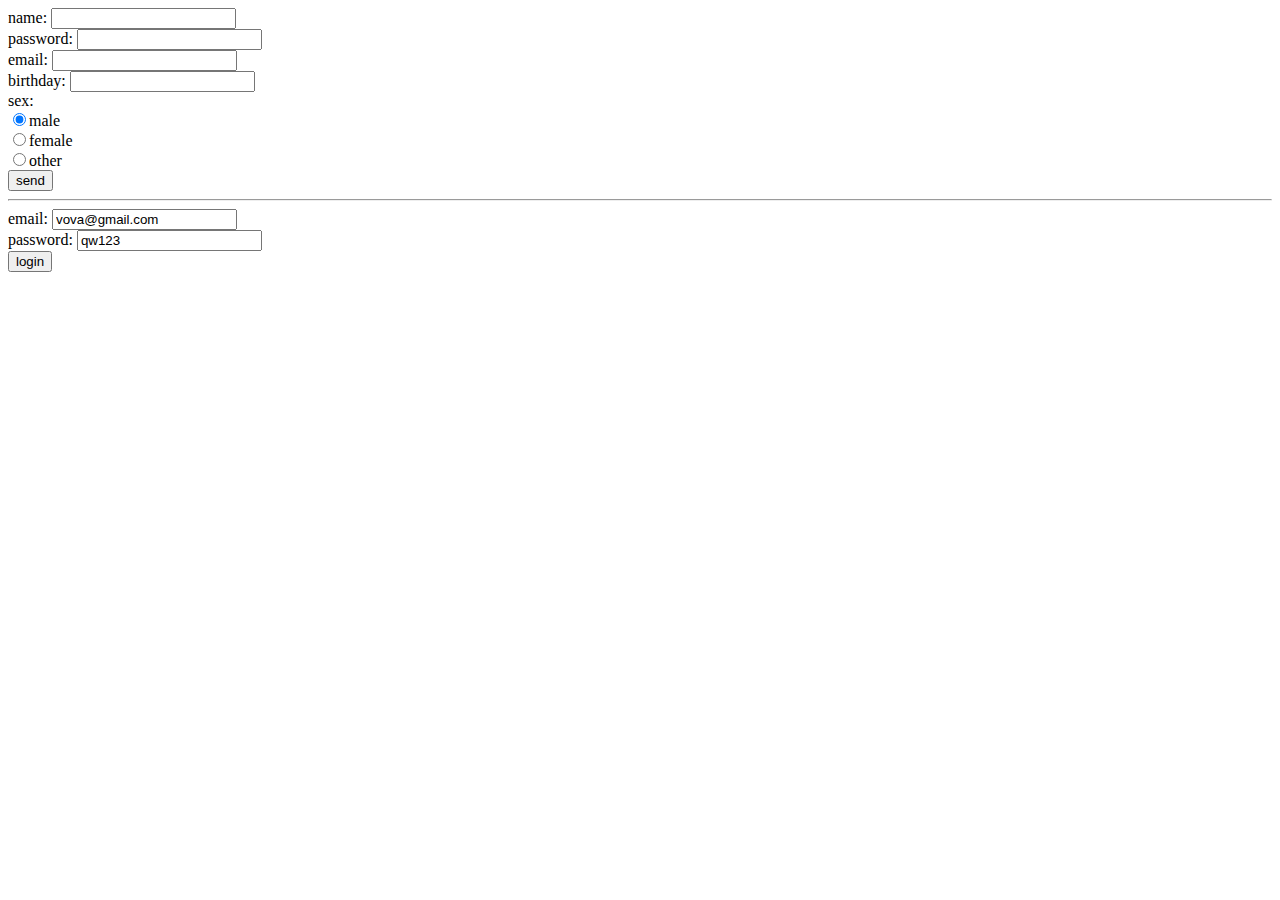
==== index.html @ 217cc551 "first  commit" ====
<!DOCTYPE html>
<html lang="en ru">
<head>
    <meta charset="UTF-8">
    <meta name="viewport" content="width=device-width, initial-scale=1.0">
    <title>Document</title>
</head>
<body>
    <form method="POST">
        <div>name: <input type="text" name="name" id="signup-name"></div>
        <div>password: <input type="text" name="pass" id="signup-pass"></div>
        <div>email: <input type="text" name="email" id="signup-email"></div>
        <div>birthday: <input type="text" name="birthday" id="signup-birthday"></div>
        <div>sex:
            <div> <input type="radio" value="male" name="sex" checked  class="sex">male</div>
            <div><input type="radio" value="female" name="sex" class="sex">female</div>
            <div><input type="radio" value="other" name="sex" class="sex">other</div>
        </div>
        <input type="submit" value="send" id="signup-submit">
    </form>
<hr>

<form method="POST"
    <div>email: <input type="text" name="email" id="login-email" value="vova@gmail.com"></div>
    <div>password: <input type="text" name="pass" id="login-pass" value="qw123"></div>
    <input type="submit" value="login" id="login-submit">
</form>

    <script src="script/ajaxs.js"></script>
    <script src="script/script.js"></script>
</body>
</html>
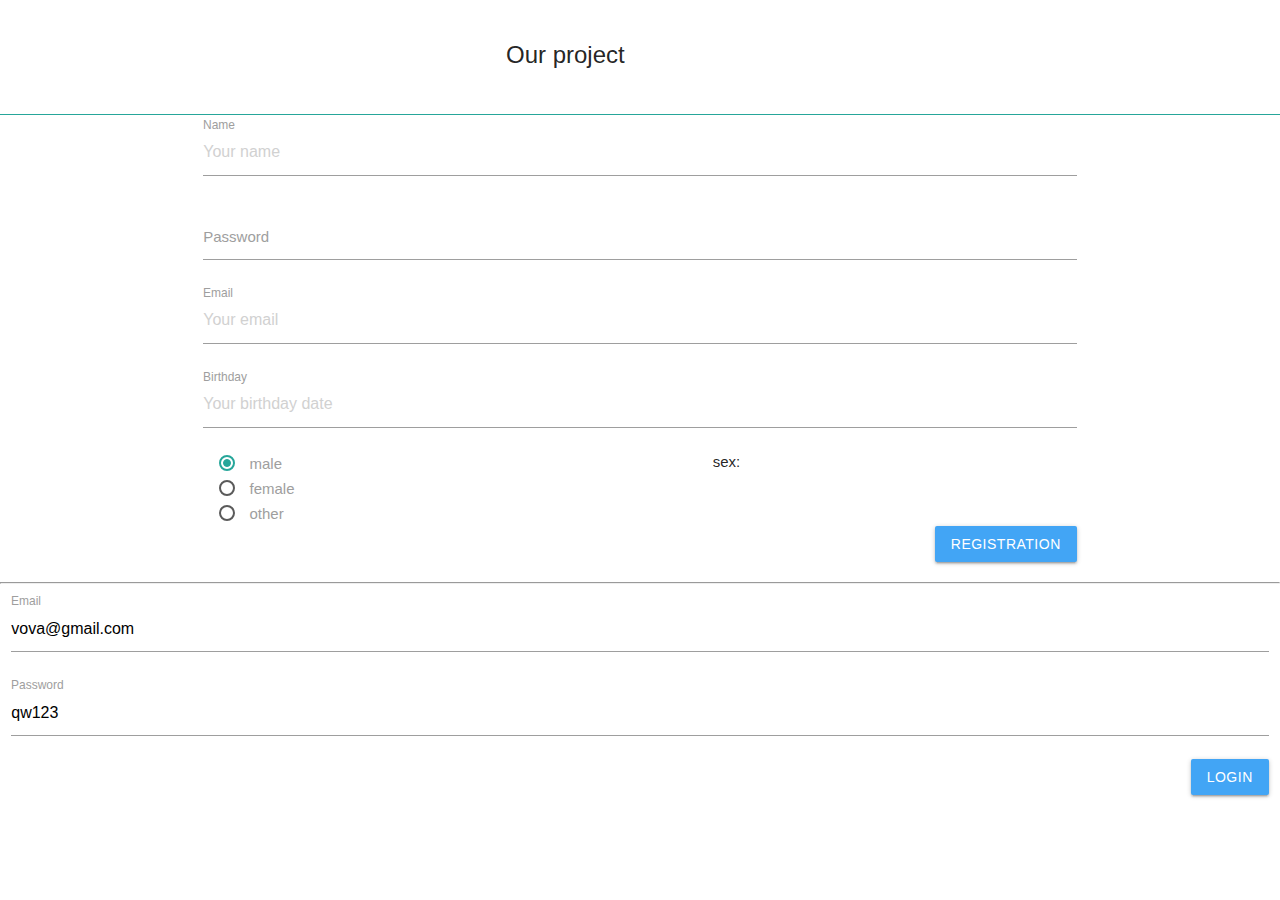
==== commit cee2ca7d: "Work wersionbefore flow event" ====
--- a/index.html
+++ b/index.html
@@ -3,30 +3,93 @@
 <head>
     <meta charset="UTF-8">
     <meta name="viewport" content="width=device-width, initial-scale=1.0">
-    <title>Document</title>
+    <link href="https://fonts.googleapis.com/icon?family=Material+Icons" rel="stylesheet">
+    <link  rel="stylesheet" href="css/materialize.min.css"  media="screen,projection"/>
+    <link rel="shortcut icon" href="favicon.png" type="image/png">
+    <link  rel="stylesheet" href="css/style.css">
+    <title>Site</title>
 </head>
 <body>
-    <form method="POST">
-        <div>name: <input type="text" name="name" id="signup-name"></div>
-        <div>password: <input type="text" name="pass" id="signup-pass"></div>
-        <div>email: <input type="text" name="email" id="signup-email"></div>
-        <div>birthday: <input type="text" name="birthday" id="signup-birthday"></div>
-        <div>sex:
-            <div> <input type="radio" value="male" name="sex" checked  class="sex">male</div>
-            <div><input type="radio" value="female" name="sex" class="sex">female</div>
-            <div><input type="radio" value="other" name="sex" class="sex">other</div>
+
+    <header class="site-header">
+        <div class="container">
+            <div class="row">
+                <div class="col l10">
+                    <h1 class="site-title center-align">
+                        Our project
+                    </h1>
+                </div>
+                <div class="col l2">
+
+                </div>
+
+            </div>
         </div>
-        <input type="submit" value="send" id="signup-submit">
+    </header>
+
+
+    <form class="container">
+        <div class="row">
+            <div class="input-field col l12">
+                <input placeholder="Your name" name="name" id="signup-name" type="text" >
+                <label for="signup-name">Name</label>
+            </div>
+            <div class="input-field col l12">
+                <input  name="pass" id="signup-pass" type="text" >
+                <label for="signup-pass">Password</label>
+            </div>
+            <div class="input-field col l12">
+                <input placeholder="Your email" name="email" id="signup-email" type="text">
+                <label for="signup-email">Email</label>
+            </div>
+            <div class="input-field col l12">
+                <input placeholder="Your birthday date" name="email" id="signup-birthday" class="datepicker" type="text">
+                <label for="signup-birthday">Birthday</label>
+            </div>
+            <div class="col l12"> sex:
+                <label class="col l7">
+                    <input type="radio" value="male" name="sex" checked  class="sex with-gap">
+                    <span>male</span>
+                </label>
+                <label class="col l7">
+                    <input type="radio" value="female" name="sex"   class="sex with-gap">
+                    <span>female</span>
+                </label>
+                <label class="col l7">
+                    <input type="radio" value="other" name="sex"   class="sex with-gap">
+                    <span>other</span>
+                </label>
+            </div>
+
+            <div class="col l12 right-align">
+                <button id="signup-submit" class="waves-effect waves-light btn blue lighten-1">Registration</button>
+            </div>
+        </div>
+
     </form>
 <hr>
 
-<form method="POST"
-    <div>email: <input type="text" name="email" id="login-email" value="vova@gmail.com"></div>
-    <div>password: <input type="text" name="pass" id="login-pass" value="qw123"></div>
-    <input type="submit" value="login" id="login-submit">
+
+
+<form >
+    <div class="row">
+        <div class="input-field col l12">
+            <input placeholder="Your email" name="email" id="login-email" type="text" class="validate" value="vova@gmail.com">
+            <label for="login-email">Email</label>
+        </div>
+        <div class="input-field col l12">
+            <input  name="pass" id="login-pass" type="text"  value="qw123">
+            <label for="login-pass">Password</label>
+        </div>
+        <div class="col l12 right-align">
+            <button id="login-submit" class="waves-effect waves-light btn blue lighten-1"> Login</button>
+        </div>
+    </div>
 </form>
 
+    <script src="js/materialize.min.js"></script>
     <script src="script/ajaxs.js"></script>
     <script src="script/script.js"></script>
+    <script src="script/main.js"></script>
 </body>
 </html>--- a/css/style.css
+++ b/css/style.css
@@ -0,0 +1,20 @@
+.user-cabinet-hesder {
+    font-size: 20px;
+    font-weight: bold;
+}
+
+.update {
+    margin: 20px;
+}
+
+#signup-submit {
+    text-decoration: none;
+    outline: none;
+}
+.site-header{ 
+ border-bottom: 1px solid #26a69a;
+}
+
+.site-title{
+     font-size: 24px;
+}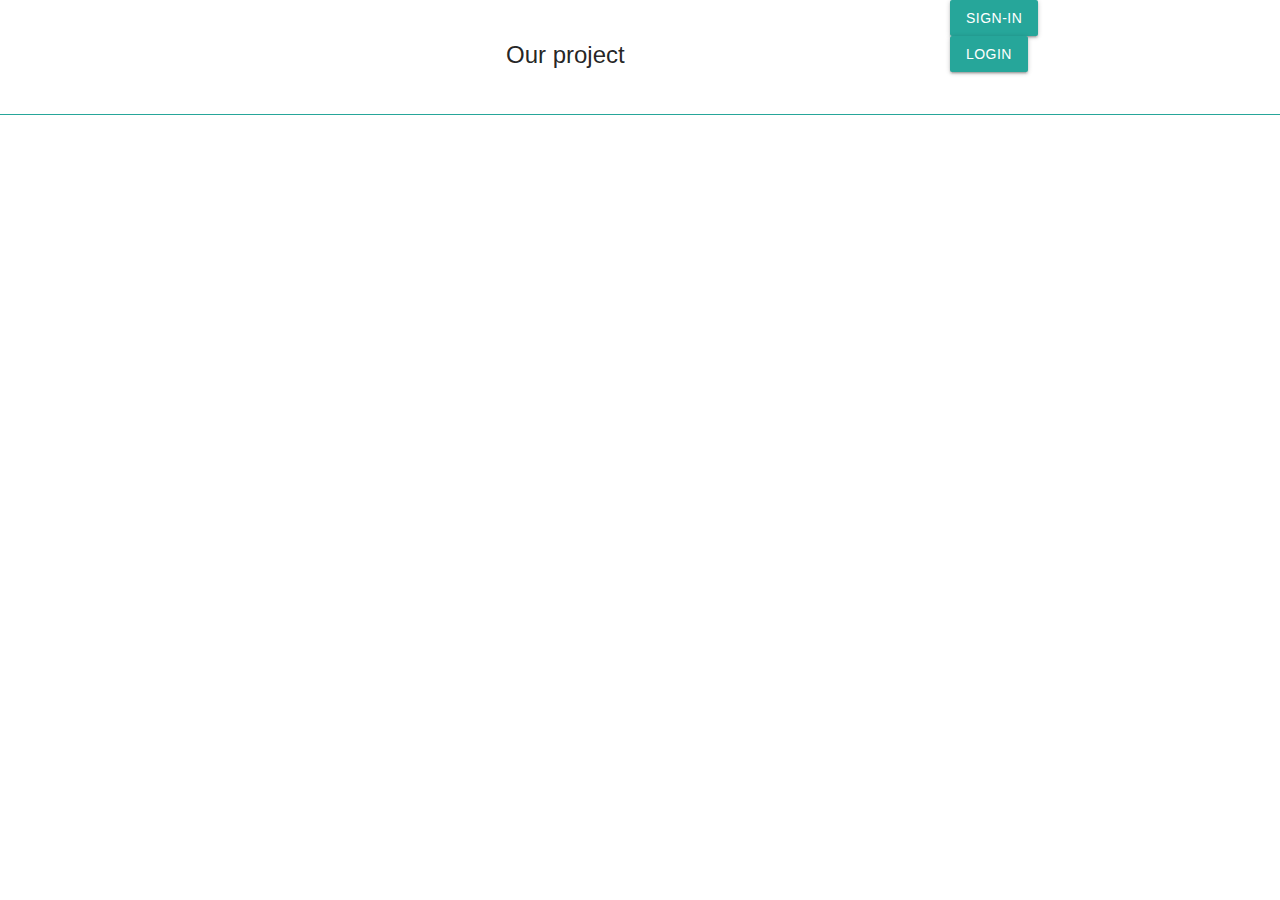
==== commit d347a01e: "With slider scroll" ====
--- a/index.html
+++ b/index.html
@@ -20,72 +20,106 @@
                     </h1>
                 </div>
                 <div class="col l2">
-
+                    <button class="modal-show  waves-effect waves-light btn" data-modal="#sign-up">Sign-in</button>
+                    <button class="modal-show  waves-effect waves-light btn" data-modal="#log-in">Login</button>
+                    
                 </div>
 
             </div>
         </div>
     </header>
 
+    <div class="modal-wrap hide" id="sign-up">
+        <div class="modal-project sign-up-modal">
+            <div class="form__slider">
+                <div class="left-50">
+                    <form class="">
+                        <div class="row">
+                            <div class="input-field col l6">
+                                <input placeholder="Your name" name="name" id="signup-name" type="text" >
+                                <label for="signup-name">Name</label>
+                            </div>
+                            <div class="input-field col l6">
+                                <input  name="pass" id="signup-pass" type="text" >
+                                <label for="signup-pass">Password</label>
+                            </div>
+                            <div class="input-field col l6">
+                                <input placeholder="Your email" name="email" id="signup-email" type="text">
+                                <label for="signup-email">Email</label>
+                            </div>
+                            <div class="input-field col l6">
+                                <input placeholder="Your birthday date" name="email" id="signup-birthday" class="datepicker" type="text">
+                                <label for="signup-birthday">Birthday</label>
+                            </div>
+                            <div class="col l12"> sex:
+                                <p>
+                                    <label >
+                                        <input type="radio" value="male" name="sex" checked  class="sex with-gap">
+                                        <span>male</span>
+                                    </label>
+                                    <label class=>
+                                        <input type="radio" value="female" name="sex"   class="sex with-gap">
+                                        <span>female</span>
+                                    </label>
+                                    <label class="">
+                                        <input type="radio" value="other" name="sex"   class="sex with-gap">
+                                        <span>other</span>
+                                    </label>
+                                </p>
+                            </div>
 
-    <form class="container">
-        <div class="row">
-            <div class="input-field col l12">
-                <input placeholder="Your name" name="name" id="signup-name" type="text" >
-                <label for="signup-name">Name</label>
-            </div>
-            <div class="input-field col l12">
-                <input  name="pass" id="signup-pass" type="text" >
-                <label for="signup-pass">Password</label>
-            </div>
-            <div class="input-field col l12">
-                <input placeholder="Your email" name="email" id="signup-email" type="text">
-                <label for="signup-email">Email</label>
-            </div>
-            <div class="input-field col l12">
-                <input placeholder="Your birthday date" name="email" id="signup-birthday" class="datepicker" type="text">
-                <label for="signup-birthday">Birthday</label>
-            </div>
-            <div class="col l12"> sex:
-                <label class="col l7">
-                    <input type="radio" value="male" name="sex" checked  class="sex with-gap">
-                    <span>male</span>
-                </label>
-                <label class="col l7">
-                    <input type="radio" value="female" name="sex"   class="sex with-gap">
-                    <span>female</span>
-                </label>
-                <label class="col l7">
-                    <input type="radio" value="other" name="sex"   class="sex with-gap">
-                    <span>other</span>
-                </label>
-            </div>
+                            <div class="col l12"> 
+                                <p class="read__rules">
+                                Read rules
+                                </p>
+                            </div>
 
-            <div class="col l12 right-align">
-                <button id="signup-submit" class="waves-effect waves-light btn blue lighten-1">Registration</button>
+                            <div class="col l12 right-align">
+                                <button id="signup-submit" class="waves-effect waves-light btn blue lighten-1">Registration</button>
+                            </div>
+                        </div>
+
+                    </form>
+                </div>
+                <div class="right-50">
+                    <p class="read__rules-back">Close rules</p>
+                    <p>Lorem ipsum dolor sit amet, consectetur adipisicing elit. Incidunt libero consequatur ducimus sunt sapiente</p>
+                    <p> soluta! Velit recusandae, ratione voluptatibus, dolor vel, cum ipsa vero mollitia nisi nobis odio tempora totam.</p>
+                    <p>Lorem ipsum dolor sit amet, consectetur adipisicing elit. Incidunt libero consequatur ducimus sunt sapiente</p>
+                    <p> soluta! Velit recusandae, ratione voluptatibus, dolor vel, cum ipsa vero mollitia nisi nobis odio tempora totam.</p>
+                    <p>Lorem ipsum dolor sit amet, consectetur adipisicing elit. Incidunt libero consequatur ducimus sunt sapiente</p>
+                    <p> soluta! Velit recusandae, ratione voluptatibus, dolor vel, cum ipsa vero mollitia nisi nobis odio tempora totam.</p>
+                    <p>Lorem ipsum dolor sit amet, consectetur adipisicing elit. Incidunt libero consequatur ducimus sunt sapiente</p>
+                    <p> soluta! Velit recusandae, ratione voluptatibus, dolor vel, cum ipsa vero mollitia nisi nobis odio tempora totam.</p>
+                    <p class="read__rules-back">Close rules</p>
+                </div>
             </div>
         </div>
-
-    </form>
-<hr>
+    </div>
 
 
 
-<form >
-    <div class="row">
-        <div class="input-field col l12">
-            <input placeholder="Your email" name="email" id="login-email" type="text" class="validate" value="vova@gmail.com">
-            <label for="login-email">Email</label>
-        </div>
-        <div class="input-field col l12">
-            <input  name="pass" id="login-pass" type="text"  value="qw123">
-            <label for="login-pass">Password</label>
-        </div>
-        <div class="col l12 right-align">
-            <button id="login-submit" class="waves-effect waves-light btn blue lighten-1"> Login</button>
-        </div>
+
+<div class="modal-wrap hide" id="log-in">
+    <div class="modal-project">
+        <form >
+            <div class="row">
+                <div class="input-field col l12">
+                    <input placeholder="Your email" name="email" id="login-email" type="text" class="validate" value="vova@gmail.com">
+                    <label for="login-email">Email</label>
+                </div>
+                <div class="input-field col l12">
+                    <input  name="pass" id="login-pass" type="text"  value="qw123">
+                    <label for="login-pass">Password</label>
+                </div>
+                <div class="col l12 right-align">
+                    <button id="login-submit" class="waves-effect waves-light btn blue lighten-1"> Login</button>
+                </div>
+            </div>
+        </form>
+        <button class="modal-project-close btn-floating btn waves-effect waves-light blue lighten-1"><i class="material-icons">close</i></button></button>
     </div>
-</form>
+</div>
 
     <script src="js/materialize.min.js"></script>
     <script src="script/ajaxs.js"></script>
--- a/css/style.css
+++ b/css/style.css
@@ -17,4 +17,102 @@
 
 .site-title{
      font-size: 24px;
+}
+
+/* ----------------------- */
+
+.modal-wrap {
+    position: fixed;
+    left: 0;
+    right: 0;
+    top: 0;
+    bottom: 0;
+    background: rgba(0, 0, 0, .5);
+    display: -ms-flexbox;
+    display: -webkit-flex;
+    display: flex;
+    -webkit-flex-direction: row;
+    -ms-flex-direction: row;
+    flex-direction: row;
+    -webkit-flex-wrap: nowrap;
+    -ms-flex-wrap: nowrap;
+    flex-wrap: nowrap;
+    -webkit-justify-content: center;
+    -ms-flex-pack: center;
+    justify-content: center;
+    -webkit-align-content: flex-start;
+    -ms-flex-line-pack: start;
+    align-content: flex-start;
+    -webkit-align-items: center;
+    -ms-flex-align: center;
+    align-items: center;
+}
+
+.modal-project {
+    width: 250px;
+    border: 1px solid #26a69a;
+    box-shadow: 1px 1px 10px #1d1d1d;
+    padding: 10px;
+    background: #fff;
+    border-radius: 10px;
+    -webkit-order: 0;
+    -ms-flex-order: 0;
+    order: 0;
+    -webkit-flex: 0 1 auto;
+    -ms-flex: 0 1 auto;
+    flex: 0 1 auto;
+    -webkit-align-self: auto;
+    -ms-flex-item-align: auto;
+    align-self: auto;
+    position: relative;
+    /* overflow: hidden; */
+}
+
+.modal-project-close {
+    position: absolute;
+    right: 0;
+    top: 0;
+    transform: translate(50%,-20%);
+}
+
+/* ============== */
+
+.form__slider {
+    width: 700px;
+    /* height: 340px; */
+    /* background: bisque; */
+    /* position: absolute; */
+    margin-left: 0;
+    transition: all ease 1s ;
+   
+}
+
+.left-50,
+.right-50 {
+    width: 50%;
+    float: left;
+    /* background: red; */
+    min-height: 50px;
+    padding: 10px;
+}
+
+.right-50 {
+    /* background: green; */
+    min-height: 50px;
+    max-height: 400px;
+    overflow-y: scroll;
+}
+
+.read__rules {
+    cursor: pointer;
+}
+
+.read__rules-back {
+    cursor: pointer;
+    /* background-color: yellow; */
+}
+
+.sign-up-modal {
+    width: 370px;
+    overflow: hidden;
 }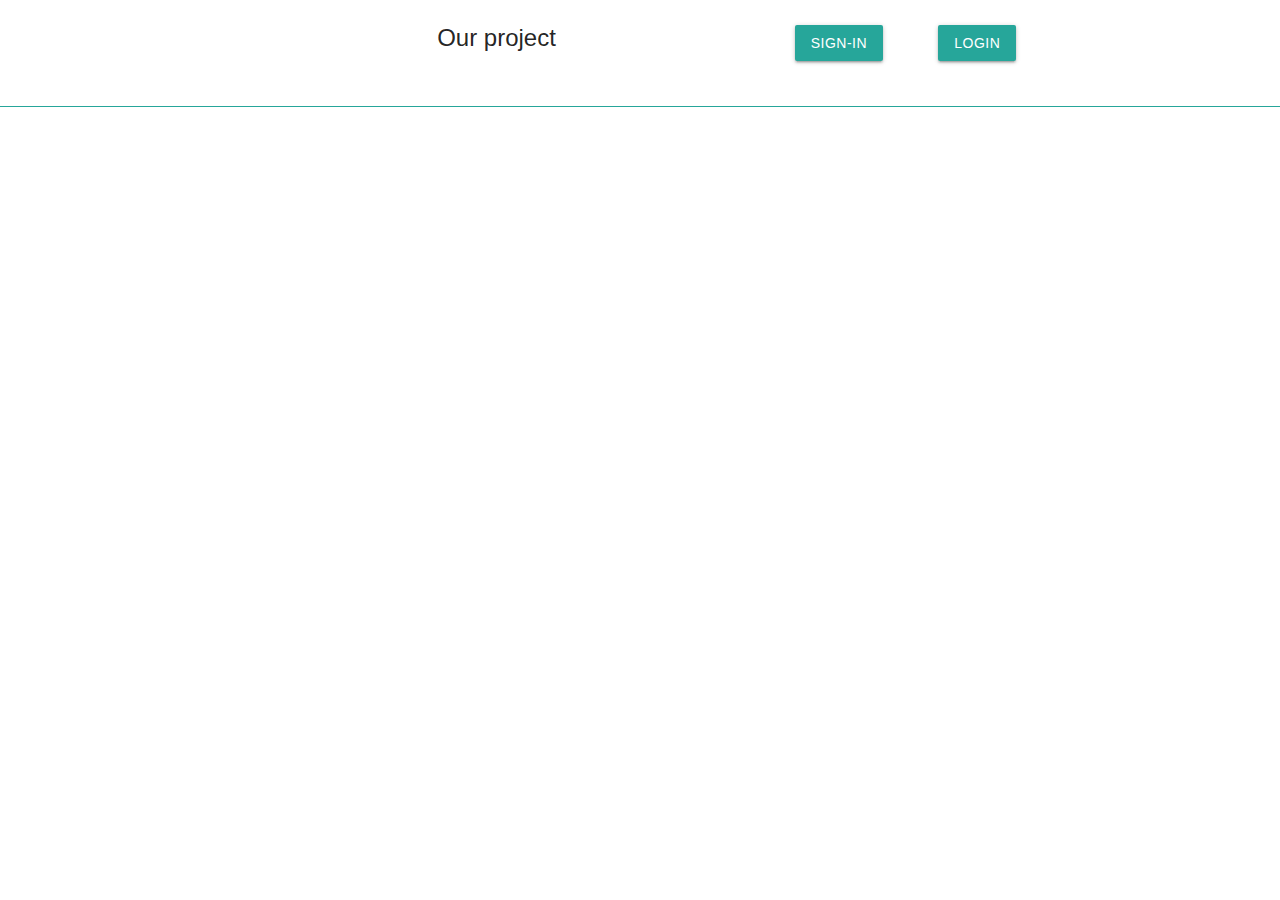
==== commit 4dd71864: "All is ready" ====
--- a/index.html
+++ b/index.html
@@ -10,28 +10,29 @@
     <title>Site</title>
 </head>
 <body>
-
     <header class="site-header">
         <div class="container">
             <div class="row">
-                <div class="col l10">
+                <div class="col l8">
                     <h1 class="site-title center-align">
                         Our project
                     </h1>
                 </div>
                 <div class="col l2">
                     <button class="modal-show  waves-effect waves-light btn" data-modal="#sign-up">Sign-in</button>
+                </div>
+                <div class="col l2">
                     <button class="modal-show  waves-effect waves-light btn" data-modal="#log-in">Login</button>
-                    
                 </div>
-
             </div>
         </div>
     </header>
 
     <div class="modal-wrap hide" id="sign-up">
         <div class="modal-project sign-up-modal">
+            <div class="form-slider-wrap">
             <div class="form__slider">
+                <button class="modal-project-close btn-floating btn waves-effect waves-light blue lighten-1"><i class="material-icons">close</i></button>
                 <div class="left-50">
                     <form class="">
                         <div class="row">
@@ -68,14 +69,22 @@
                                 </p>
                             </div>
 
-                            <div class="col l12"> 
-                                <p class="read__rules">
-                                Read rules
+                            <div class="col l6"> 
+                                  <p>
+                                    <label>
+                                      <input type="checkbox" id="agree-rules">
+                                      <span>Agree rules</span>
+                                    </label>
+                                  </p>
+                            </div>
+                            <div class="col l6"> 
+                                <p class="read__rules" id="check-rules">
+                                    READ
                                 </p>
                             </div>
 
                             <div class="col l12 right-align">
-                                <button id="signup-submit" class="waves-effect waves-light btn blue lighten-1">Registration</button>
+                                <button id="signup-submit" class="waves-effect waves-light disabled btn blue lighten-1">Registration</button>
                             </div>
                         </div>
 
@@ -94,6 +103,7 @@
                     <p class="read__rules-back">Close rules</p>
                 </div>
             </div>
+        </div>
         </div>
     </div>
 
@@ -117,7 +127,7 @@
                 </div>
             </div>
         </form>
-        <button class="modal-project-close btn-floating btn waves-effect waves-light blue lighten-1"><i class="material-icons">close</i></button></button>
+        <button class="modal-project-close btn-floating btn waves-effect waves-light blue lighten-1"><i class="material-icons">close</i></button>
     </div>
 </div>
 
--- a/css/style.css
+++ b/css/style.css
@@ -13,10 +13,12 @@
 }
 .site-header{ 
  border-bottom: 1px solid #26a69a;
+ padding: 25px;
 }
 
 .site-title{
      font-size: 24px;
+     margin: 0;
 }
 
 /* ----------------------- */
@@ -46,6 +48,7 @@
     -webkit-align-items: center;
     -ms-flex-align: center;
     align-items: center;
+    z-index: 3;
 }
 
 .modal-project {
@@ -73,15 +76,13 @@
     right: 0;
     top: 0;
     transform: translate(50%,-20%);
+    z-index: 3;
 }
 
 /* ============== */
 
 .form__slider {
     width: 700px;
-    /* height: 340px; */
-    /* background: bisque; */
-    /* position: absolute; */
     margin-left: 0;
     transition: all ease 1s ;
    
@@ -109,10 +110,12 @@
 
 .read__rules-back {
     cursor: pointer;
-    /* background-color: yellow; */
 }
 
 .sign-up-modal {
     width: 370px;
+}
+
+.form-slider-wrap {
     overflow: hidden;
 }